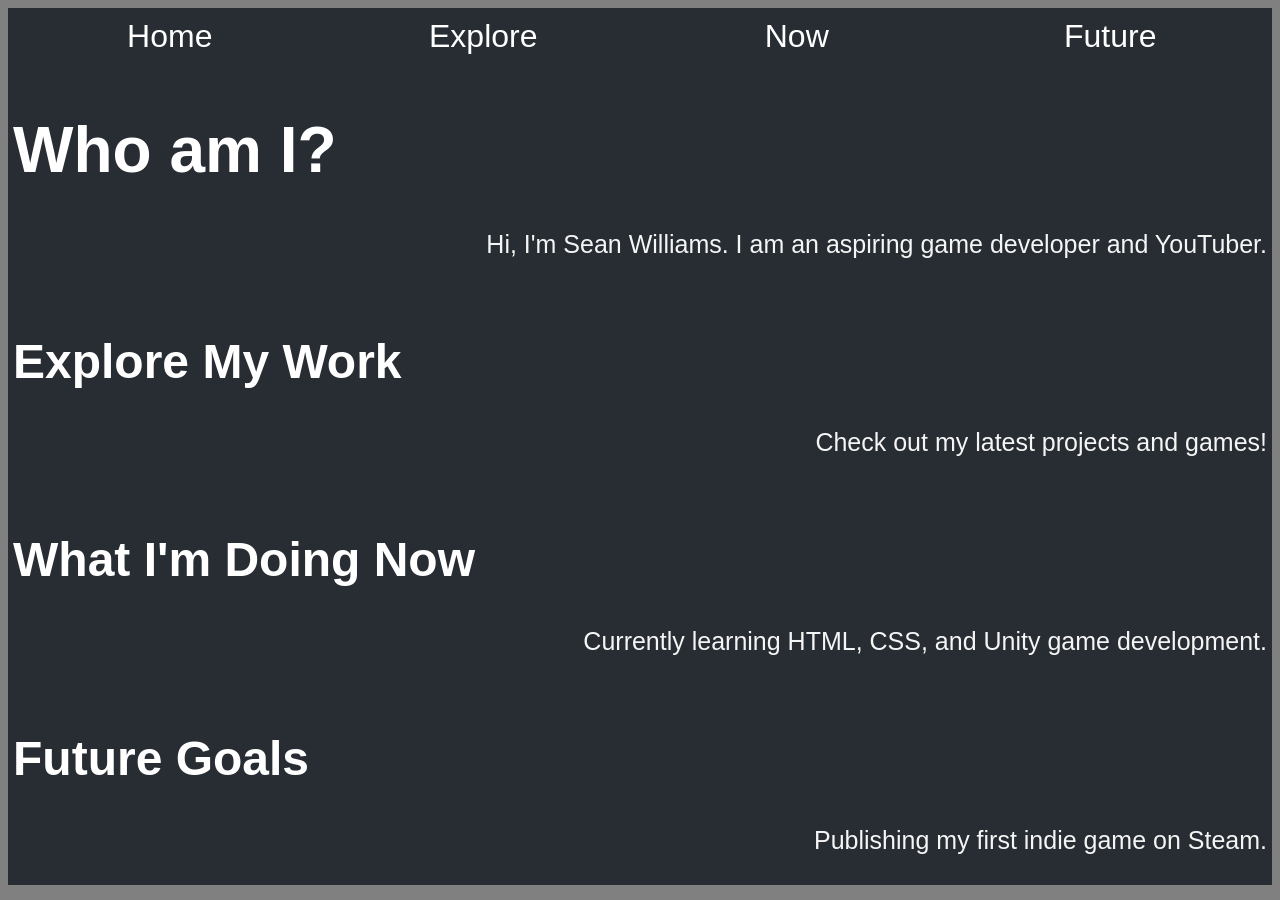
==== index.html @ c8c72871 "third commit" ====
<!DOCTYPE html>
<html lang="en">
<head>
    <meta charset="UTF-8">
    <meta name="viewport" content="width=device-width, initial-scale=1.0">
    <title>MyPersonalWebsite</title>
    <link rel="stylesheet" href="style.css">
</head>
<body>
    <nav>
        <a href="#home"><div class="items">Home</div></a>
        <a href="#explore"><div class="items">Explore</div></a>
        <a href="#now"><div class="items">Now</div></a>
        <a href="#future"><div class="items">Future</div></a>
    </nav>

    <!-- Section 1 -->
    <div id="home">
        <h1>Who am I?</h1>
        <p>Hi, I'm Sean Williams. I am an aspiring game developer and YouTuber.</p>
    </div>

    <!-- Section 2 -->
    <div id="explore">
        <h2>Explore My Work</h2>
        <p>Check out my latest projects and games!</p>
    </div>
    
    <!-- Section 3 -->
    <div id="now">
        <h2>What I'm Doing Now</h2>
        <p>Currently learning HTML, CSS, and Unity game development.</p>
    </div>

    <!-- Section 4 -->
    <div id="future">
        <h2>Future Goals</h2>
        <p>Publishing my first indie game on Steam.</p>
    </div>
</body>
</html>
---- style.css ----
body {
    font-family: Helvetica;
    background-color: grey;
    font-size: 16px;
}

div {
    font-family: Helvetica;
    background-color: #272D33;
    color: white;
    font-size: 32px;
    padding: 5px;
}

nav {
    background-color: #272D33;
    padding: 5px;
    display: flex;
    justify-content: space-around;
}

.items:hover {
    background-color: gray;
    opacity: 0.5;
}

a {
    width: 20%;
    text-align: center;
    text-decoration: none;
}

p {
    color: whitesmoke;
    font-size: 25px;
    display: flex;
    justify-content: flex-end;
}
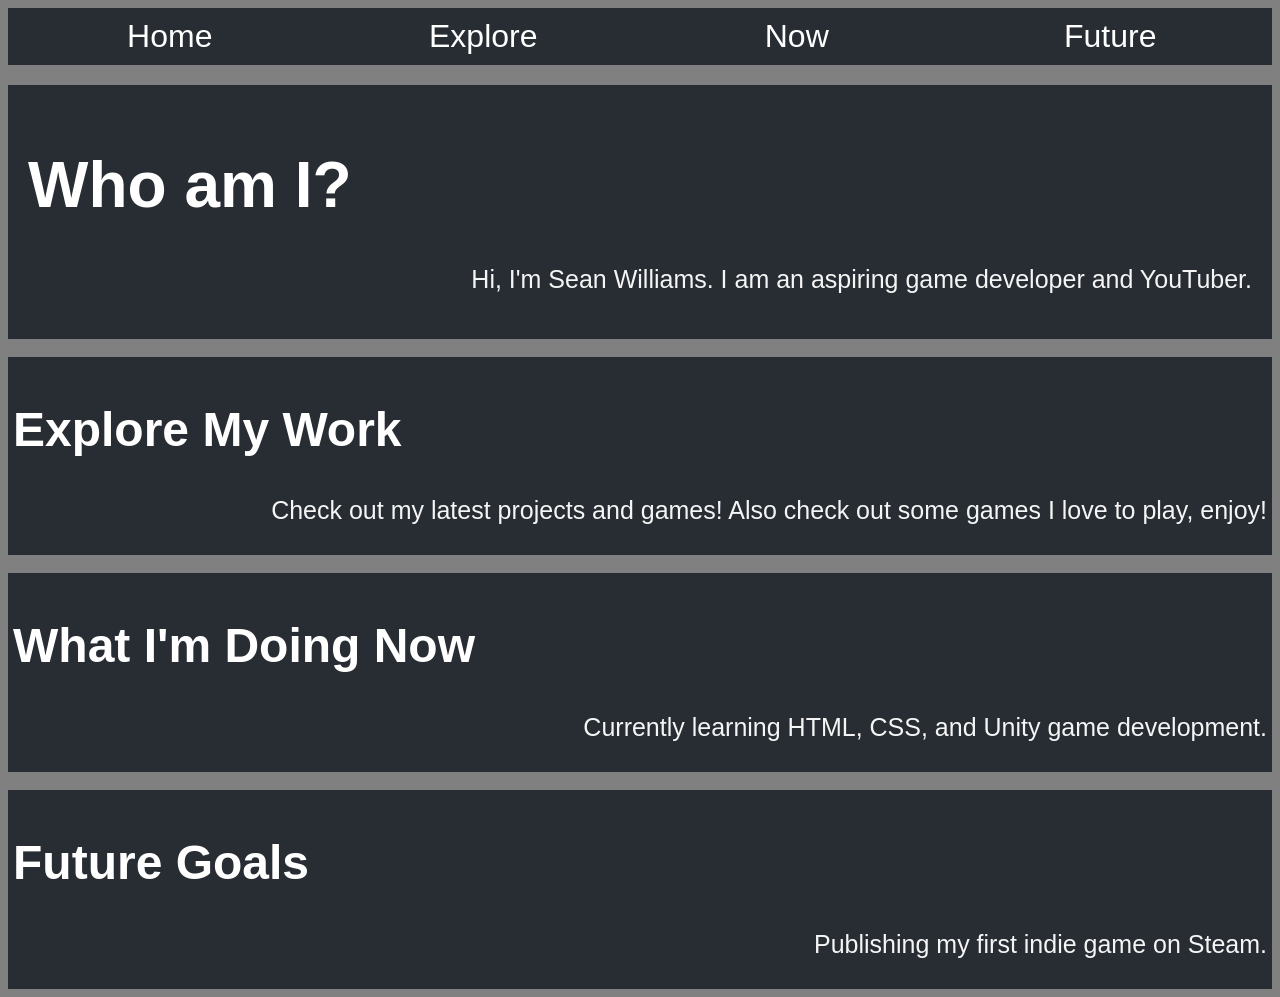
==== commit e9a3ba6d: "fourth commit" ====
--- a/index.html
+++ b/index.html
@@ -8,34 +8,38 @@
 </head>
 <body>
     <nav>
-        <a href="#home"><div class="items">Home</div></a>
-        <a href="#explore"><div class="items">Explore</div></a>
-        <a href="#now"><div class="items">Now</div></a>
-        <a href="#future"><div class="items">Future</div></a>
+        <a href="#home" id="home-link"><div class="items">Home</div></a>
+        <a href="#explore" id="explore-link"><div class="items">Explore</div></a>
+        <a href="#now" id="now-link"><div class="items">Now</div></a>
+        <a href="#future" id="future-link"><div class="items">Future</div></a>
     </nav>
-
+    
     <!-- Section 1 -->
-    <div id="home">
+    <div id="home" class="section">
         <h1>Who am I?</h1>
         <p>Hi, I'm Sean Williams. I am an aspiring game developer and YouTuber.</p>
     </div>
 
+    <br>
     <!-- Section 2 -->
-    <div id="explore">
+    <div id="explore" class="section2">
         <h2>Explore My Work</h2>
-        <p>Check out my latest projects and games!</p>
+        <p>Check out my latest projects and games! Also check out some games I love to play, enjoy!</p>
     </div>
     
+    <br>
     <!-- Section 3 -->
-    <div id="now">
+    <div id="now" class="section3">
         <h2>What I'm Doing Now</h2>
         <p>Currently learning HTML, CSS, and Unity game development.</p>
     </div>
 
+    <br>
     <!-- Section 4 -->
-    <div id="future">
+    <div id="future" class="section4">
         <h2>Future Goals</h2>
         <p>Publishing my first indie game on Steam.</p>
     </div>
+<script src="script.js"></script>
 </body>
 </html>
--- a/style.css
+++ b/style.css
@@ -2,6 +2,19 @@
     font-family: Helvetica;
     background-color: grey;
     font-size: 16px;
+}
+
+.section {
+    font-family: Helvetica;
+    background-color: #272D33;
+    color: white;
+    font-size: 32px;
+    padding: 20px;
+    margin-top: 20px;
+}
+
+.hidden {
+    display: none;
 }
 
 div {
@@ -22,6 +35,7 @@
 .items:hover {
     background-color: gray;
     opacity: 0.5;
+    color: lightblue;
 }
 
 a {
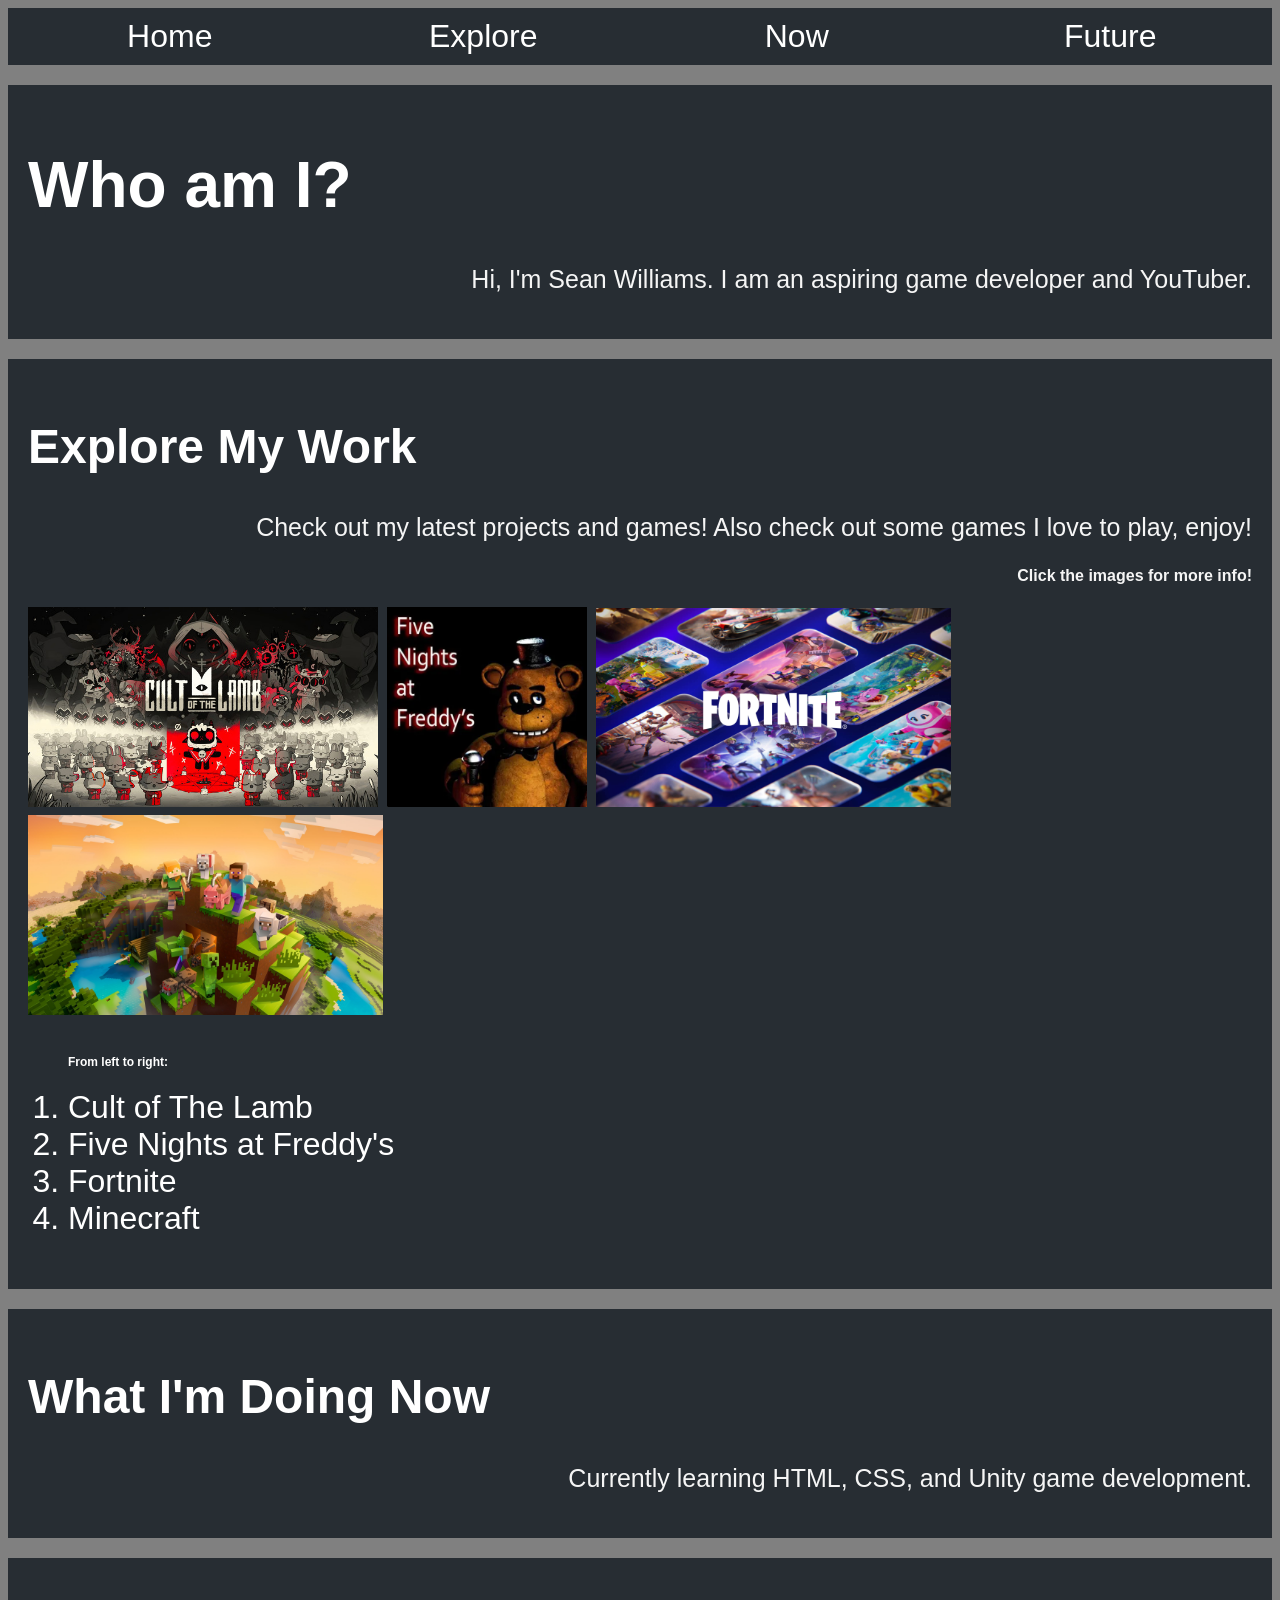
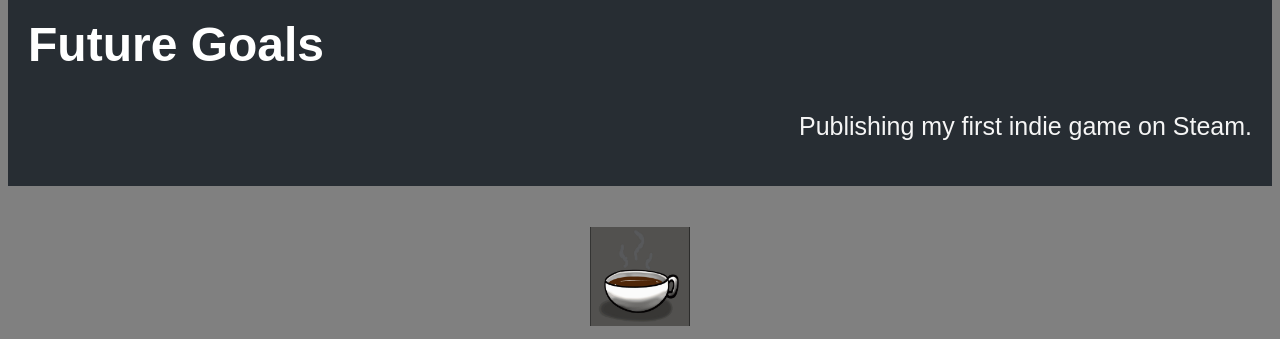
==== commit 4e45f897: "fifth commit" ====
--- a/index.html
+++ b/index.html
@@ -20,26 +20,49 @@
         <p>Hi, I'm Sean Williams. I am an aspiring game developer and YouTuber.</p>
     </div>
 
-    <br>
     <!-- Section 2 -->
     <div id="explore" class="section2">
         <h2>Explore My Work</h2>
         <p>Check out my latest projects and games! Also check out some games I love to play, enjoy!</p>
+        <h4>Click the images for more info!</h4>
+        <a href="https://cult-of-the-lamb.fandom.com/wiki/Cult_of_the_Lamb" target="_blank"><img src="CoTL.jpg" width="350"></img></a>
+        <a href="https://freddy-fazbears-pizza.fandom.com/wiki/Five_Nights_at_Freddy%27s_(Franchise)" target="_blank"><img src="FNaF.webp" width="200"></img></a>
+        <a href="https://fortnite.fandom.com/wiki/Fortnite" target="_blank"><img src="Fortnite.jpg" width="355"></img></a>
+        <a href="https://minecraft-archive.fandom.com/wiki/Minecraft" target="_blank"><img src="Minecraft.jpg" width="355"></img></a>
+        <ol>
+        <h5>From left to right:</h5>
+        <li>Cult of The Lamb</li>
+        <li>Five Nights at Freddy's</li>
+        <li>Fortnite</li>
+        <li>Minecraft</li>
+        </ol>
     </div>
     
-    <br>
     <!-- Section 3 -->
     <div id="now" class="section3">
         <h2>What I'm Doing Now</h2>
         <p>Currently learning HTML, CSS, and Unity game development.</p>
     </div>
 
-    <br>
     <!-- Section 4 -->
     <div id="future" class="section4">
         <h2>Future Goals</h2>
         <p>Publishing my first indie game on Steam.</p>
     </div>
+
+    <br>
+    <br>
+    <div id="first" class="section5">
+    <img src="coffee.jpeg" width="100px"></img>
+    </div>
+
+    <div id="second" class="section6">
+    <img src="coffee-94.gif" width="100px"></img>
+    </div>
+
+    <div id="third" class="section7">
+    <img src="coffee_empty.jpeg" width="100px"></img>
+    </div>
 <script src="script.js"></script>
 </body>
 </html>
--- a/style.css
+++ b/style.css
@@ -4,7 +4,7 @@
     font-size: 16px;
 }
 
-.section {
+.section, .section2, .section3, .section4 {
     font-family: Helvetica;
     background-color: #272D33;
     color: white;
@@ -49,4 +49,35 @@
     font-size: 25px;
     display: flex;
     justify-content: flex-end;
+}
+
+h4 {
+    color: whitesmoke;
+    font-family: Helvetica;
+    background-color: #272D33;
+    font-size: 16px;
+    padding: 0px;
+    display: flex;
+    justify-content: flex-end;
+}
+
+h5 {
+    font-family: Helvetica;
+    background-color: #272D33;
+    font-size: 12px;
+    padding: 0px;
+}
+
+#first, #second, #third {
+    background-color: gray;
+    display: flex;
+    justify-content: center;
+}
+
+#second {
+    display: none;
+}
+
+#third {
+    display: none;
 }
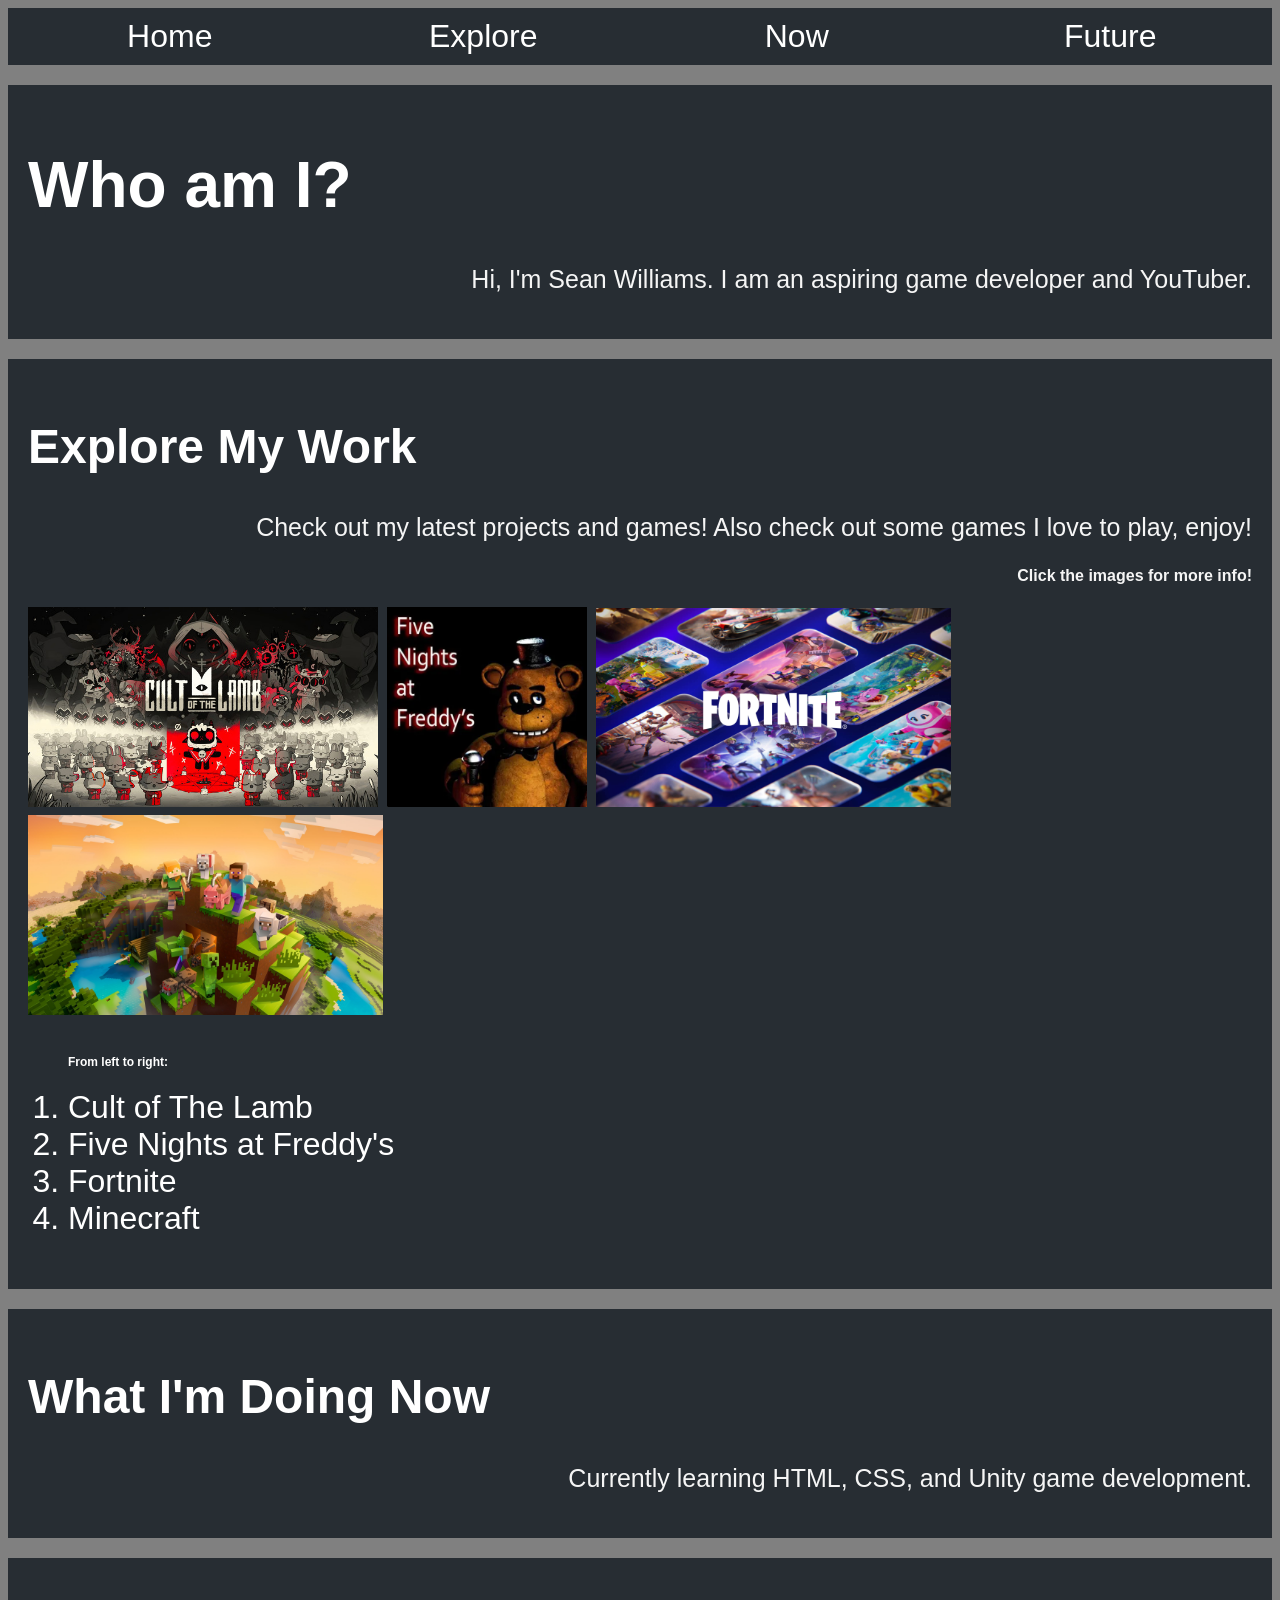
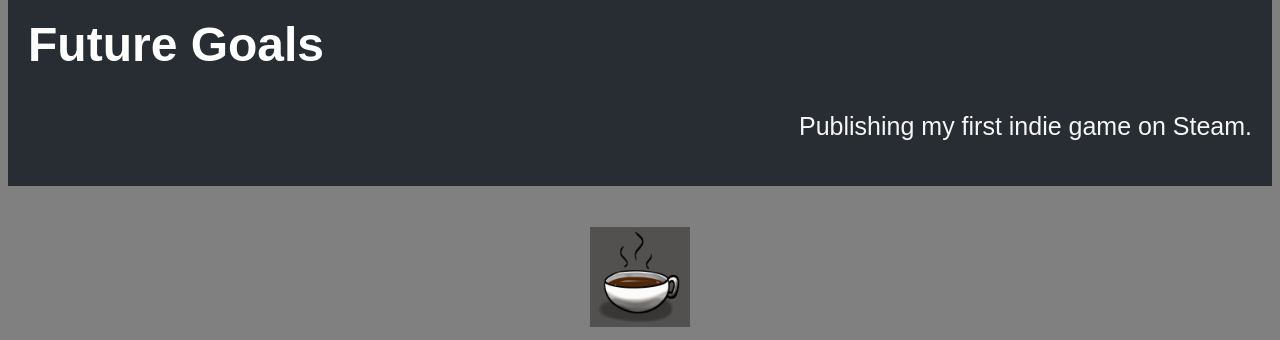
==== commit c6d76d2d: "sixth commit" ====
--- a/index.html
+++ b/index.html
@@ -53,11 +53,11 @@
     <br>
     <br>
     <div id="first" class="section5">
-    <img src="coffee.jpeg" width="100px"></img>
+    <img src="coffee-94.gif" width="100px"></img>
     </div>
 
     <div id="second" class="section6">
-    <img src="coffee-94.gif" width="100px"></img>
+    <img src="coffee.jpeg" width="100px"></img>
     </div>
 
     <div id="third" class="section7">
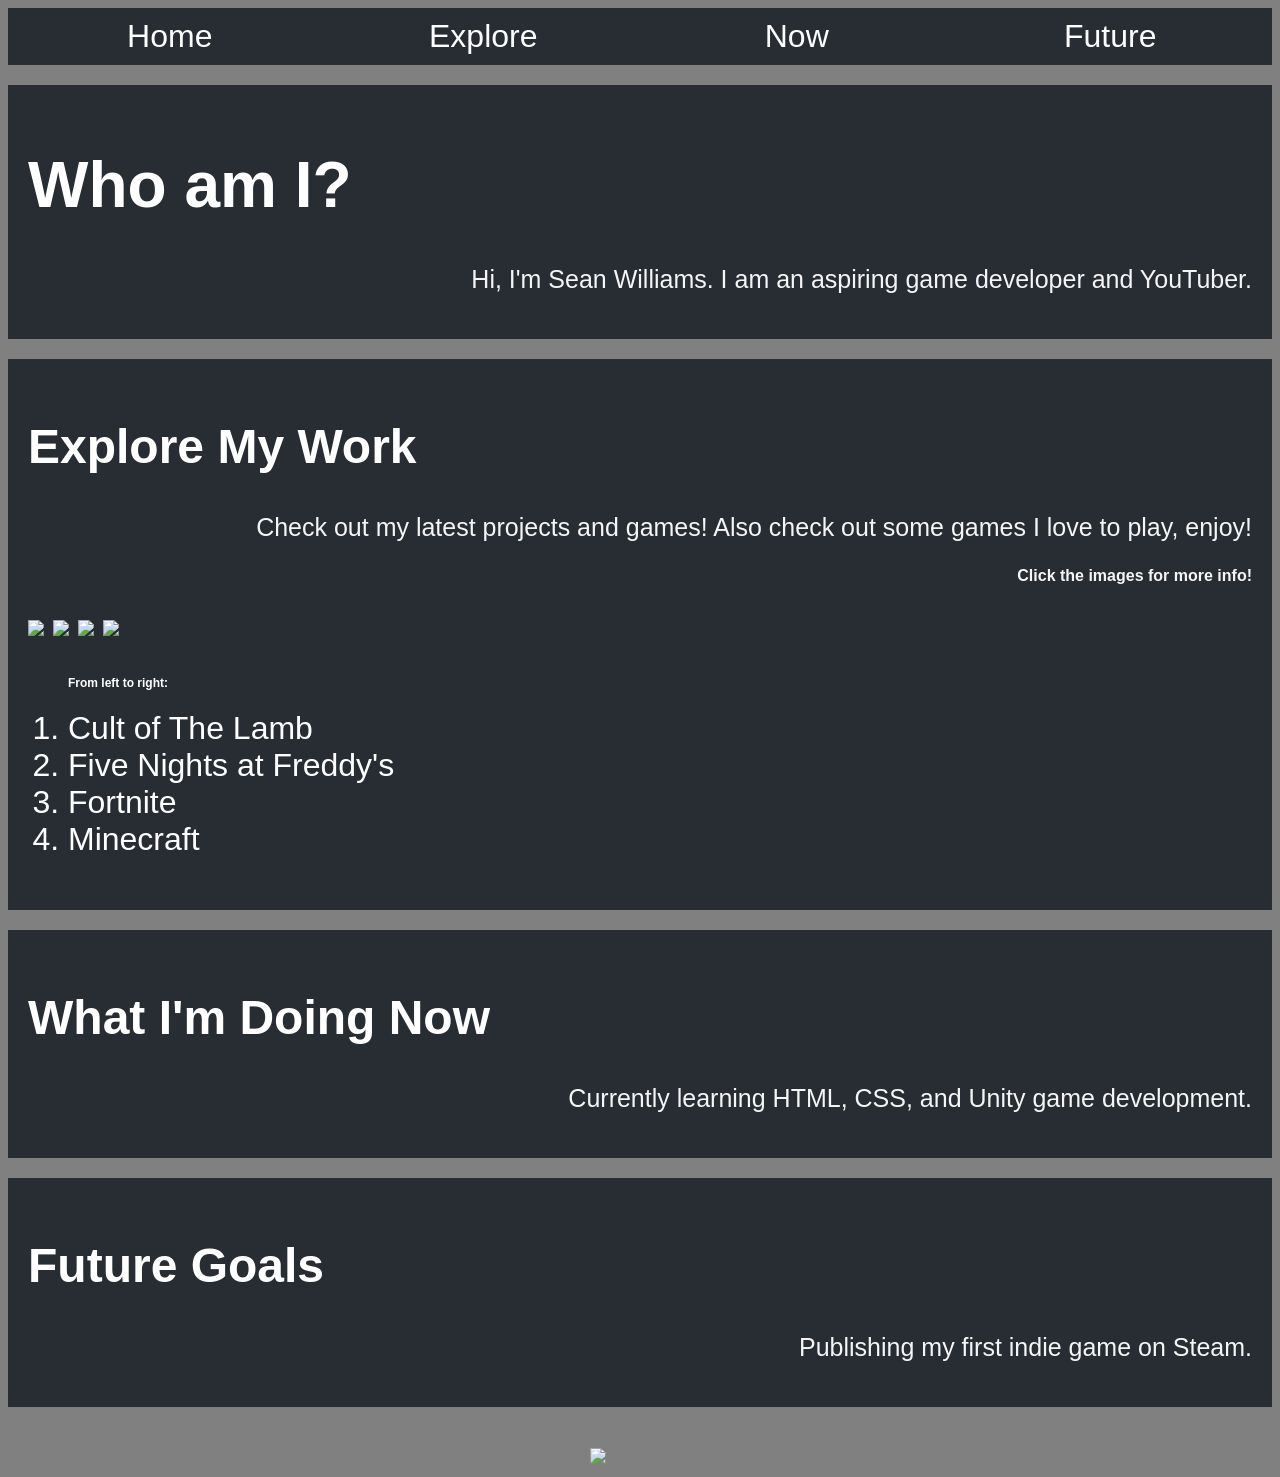
==== commit 9bf39780: "seventh commit" ====
--- a/index.html
+++ b/index.html
@@ -25,10 +25,10 @@
         <h2>Explore My Work</h2>
         <p>Check out my latest projects and games! Also check out some games I love to play, enjoy!</p>
         <h4>Click the images for more info!</h4>
-        <a href="https://cult-of-the-lamb.fandom.com/wiki/Cult_of_the_Lamb" target="_blank"><img src="CoTL.jpg" width="350"></img></a>
-        <a href="https://freddy-fazbears-pizza.fandom.com/wiki/Five_Nights_at_Freddy%27s_(Franchise)" target="_blank"><img src="FNaF.webp" width="200"></img></a>
-        <a href="https://fortnite.fandom.com/wiki/Fortnite" target="_blank"><img src="Fortnite.jpg" width="355"></img></a>
-        <a href="https://minecraft-archive.fandom.com/wiki/Minecraft" target="_blank"><img src="Minecraft.jpg" width="355"></img></a>
+        <a href="https://cult-of-the-lamb.fandom.com/wiki/Cult_of_the_Lamb" target="_blank"><img src="images/CoTL.jpg" width="350"></img></a>
+        <a href="https://freddy-fazbears-pizza.fandom.com/wiki/Five_Nights_at_Freddy%27s_(Franchise)" target="_blank"><img src="images/FNaF.webp" width="200"></img></a>
+        <a href="https://fortnite.fandom.com/wiki/Fortnite" target="_blank"><img src="images/Fortnite.jpg" width="355"></img></a>
+        <a href="https://minecraft-archive.fandom.com/wiki/Minecraft" target="_blank"><img src="images/Minecraft.jpg" width="355"></img></a>
         <ol>
         <h5>From left to right:</h5>
         <li>Cult of The Lamb</li>
@@ -53,15 +53,15 @@
     <br>
     <br>
     <div id="first" class="section5">
-    <img src="coffee-94.gif" width="100px"></img>
+    <img src="images/coffee-94.gif" width="100px"></img>
     </div>
 
     <div id="second" class="section6">
-    <img src="coffee.jpeg" width="100px"></img>
+    <img src="images/coffee.jpeg" width="100px"></img>
     </div>
 
     <div id="third" class="section7">
-    <img src="coffee_empty.jpeg" width="100px"></img>
+    <img src="images/coffee_empty.jpeg" width="100px"></img>
     </div>
 <script src="script.js"></script>
 </body>
